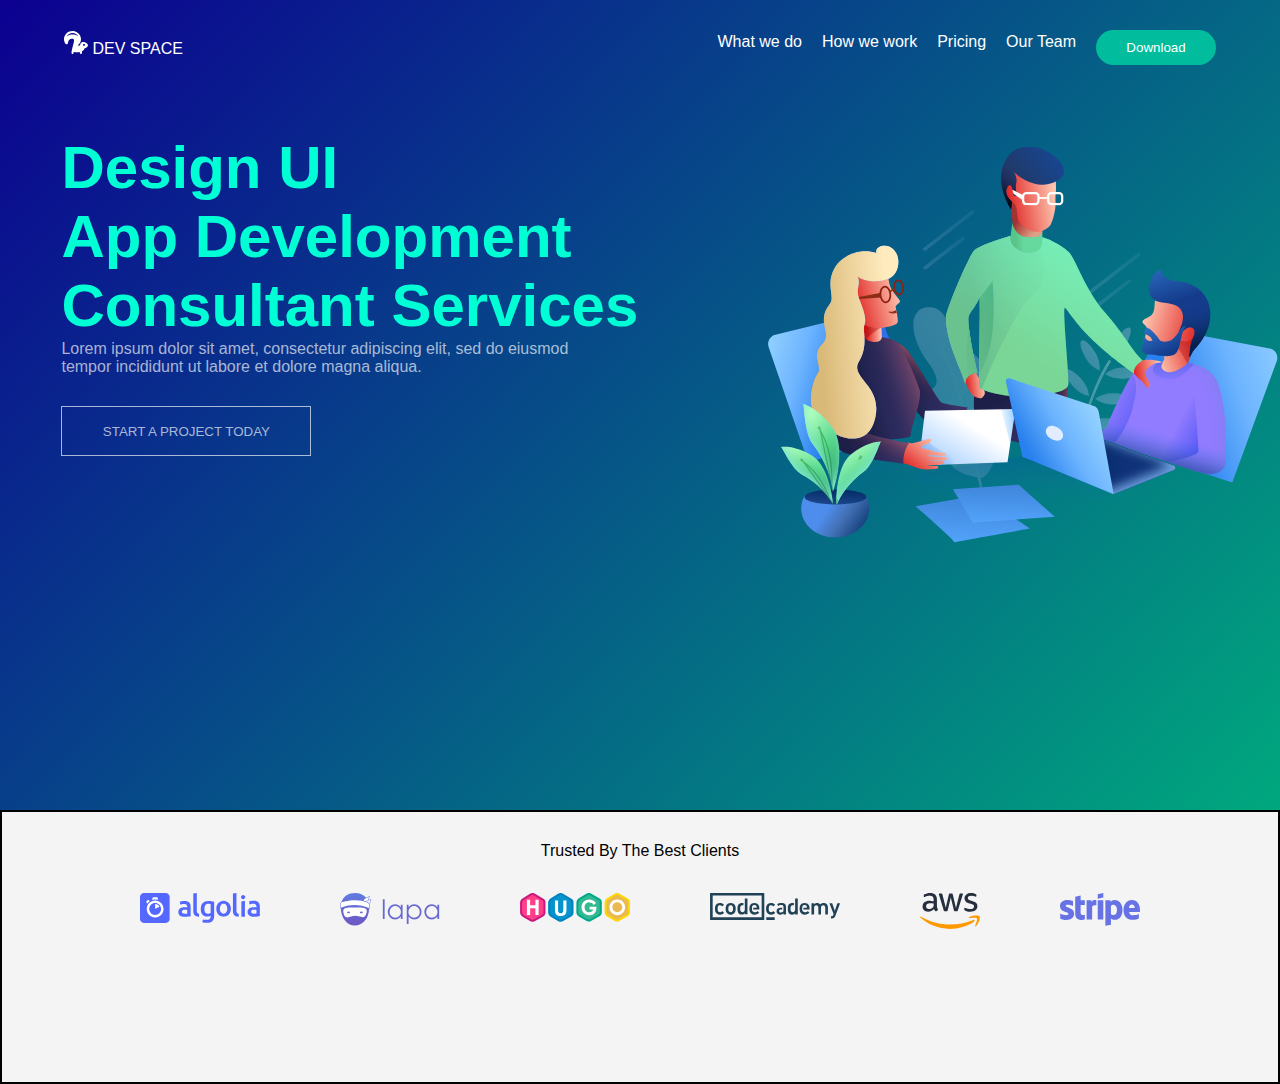
==== Dev_space1.html @ 769286bf "First two sections" ====
<!DOCTYPE html>
<html lang="en">

<head>
    <meta charset="UTF-8">
    <meta name="viewport" content="width=device-width, initial-scale=1.0">
    <title>DEV SPACE</title>
    <link rel="stylesheet" href="/dev_space1.css">
</head>

<body>
    <div class="header">

        <nav>
            <span><a href=""><img src="/logo.svg" alt="">
                    <span>DEV SPACE</span></a></span>
            <div class="nav-4items">
                <a href="">What we do </a>
                <a href="">How we work</a>
                <a href="">Pricing</a>
                <a href="">Our Team</a>
                <button id="nav-but">Download</button>
            </div>

        </nav>
        <div class="header2">
            <div class="header-text">


                <h1>
                    <span>
                        Design UI <br>
                    </span>
                    <span>
                        App
                    </span>
                    <span>
                        Development <br>
                    </span>
                    <span>
                        Consultant
                    </span>
                    <span>Services</span>
                </h1>
                <p>Lorem ipsum dolor sit amet,
                    consectetur adipiscing elit,
                    sed do eiusmod <br> tempor incididunt
                    ut labore et dolore magna aliqua.

                </p>
                <button>
                    START A PROJECT TODAY
                </button>

            </div>
            <div class="header-img">
                <img src="/yeo-feature-1.svg" width="510" alt="">
            </div>
        </div>
    </div>
    <div class="sec2">
        <div class="clients-title">Trusted By The Best Clients </div>
        <div class="clients">
            
            <a href="">
                <img src="/algolia.svg" width="120"></a>
            <a href=""><img src="/lapa-logo.svg" width="100" alt=""></a>
            <a href=""><img src="/hugo.svg" width="110" alt=""></a>
            <a href=""><img src="/codecademy.svg" width="130" alt=""></a>
            <a href=""><img src="/aws.svg" width="60" alt=""></a>
            <a href=""><img src="/stripe.svg" width="80" alt=""></a>

        </div>
    </div>



    <!-- collaborators html codes -->




    
</body>

</html>
---- dev_space1.css ----
* {
    padding: 0%;
    margin: 0;
    font-family: 'Poppins', sans-serif;
}

nav {
    display: flex;
    justify-content: space-between;
    padding: 30px 5%;
}

.nav-4items {
    display: grid;
    grid-template-columns: auto auto auto auto auto;
    gap: 20px;
    margin-right: ;
}

a {
    text-decoration: none;
    color: white;
    margin-top: 3px;

}

#nav-but {
    color: white;
    background-color: #01bd9d;
    width: 120px;
    height: 35px;
    border-radius: 50px;
    border: unset;
}

.header {
    background-image: linear-gradient(134deg, #0c0091 0%, #00a87e 100%);
    height: 90vh;
}

.header2 {
    display: grid;
    grid-template-columns:60% auto;
}

.header-text {
    margin: 5% 8%;

}
.header-text>h1{
    font-size:60px;
    color: #00ffd4;
}
.header-text>p{
    color: rgba(255, 255, 255, 0.66);
    margin-bottom: 30px;
}
.header-text>button{
    height: 50px;
    width: 250px;
    background: transparent;
    border:1px solid rgba(255, 255, 255, 0.661);
    color: rgba(255, 255, 255, 0.66);
}

.header-img>img {
    margin: 10% auto;
}
.sec2{
    background-color: #f4f4f4;
    border: 2px solid;
    height: 30vh;
}
.clients-title{
    text-align: center;
    margin-top: 30px;
    margin-bottom: 30px;
}
.clients{
   display: flex; 
    justify-content: center;
    gap: 80px;
}


/* Blessing Offa's css codes/ */



/* Other collaborators */
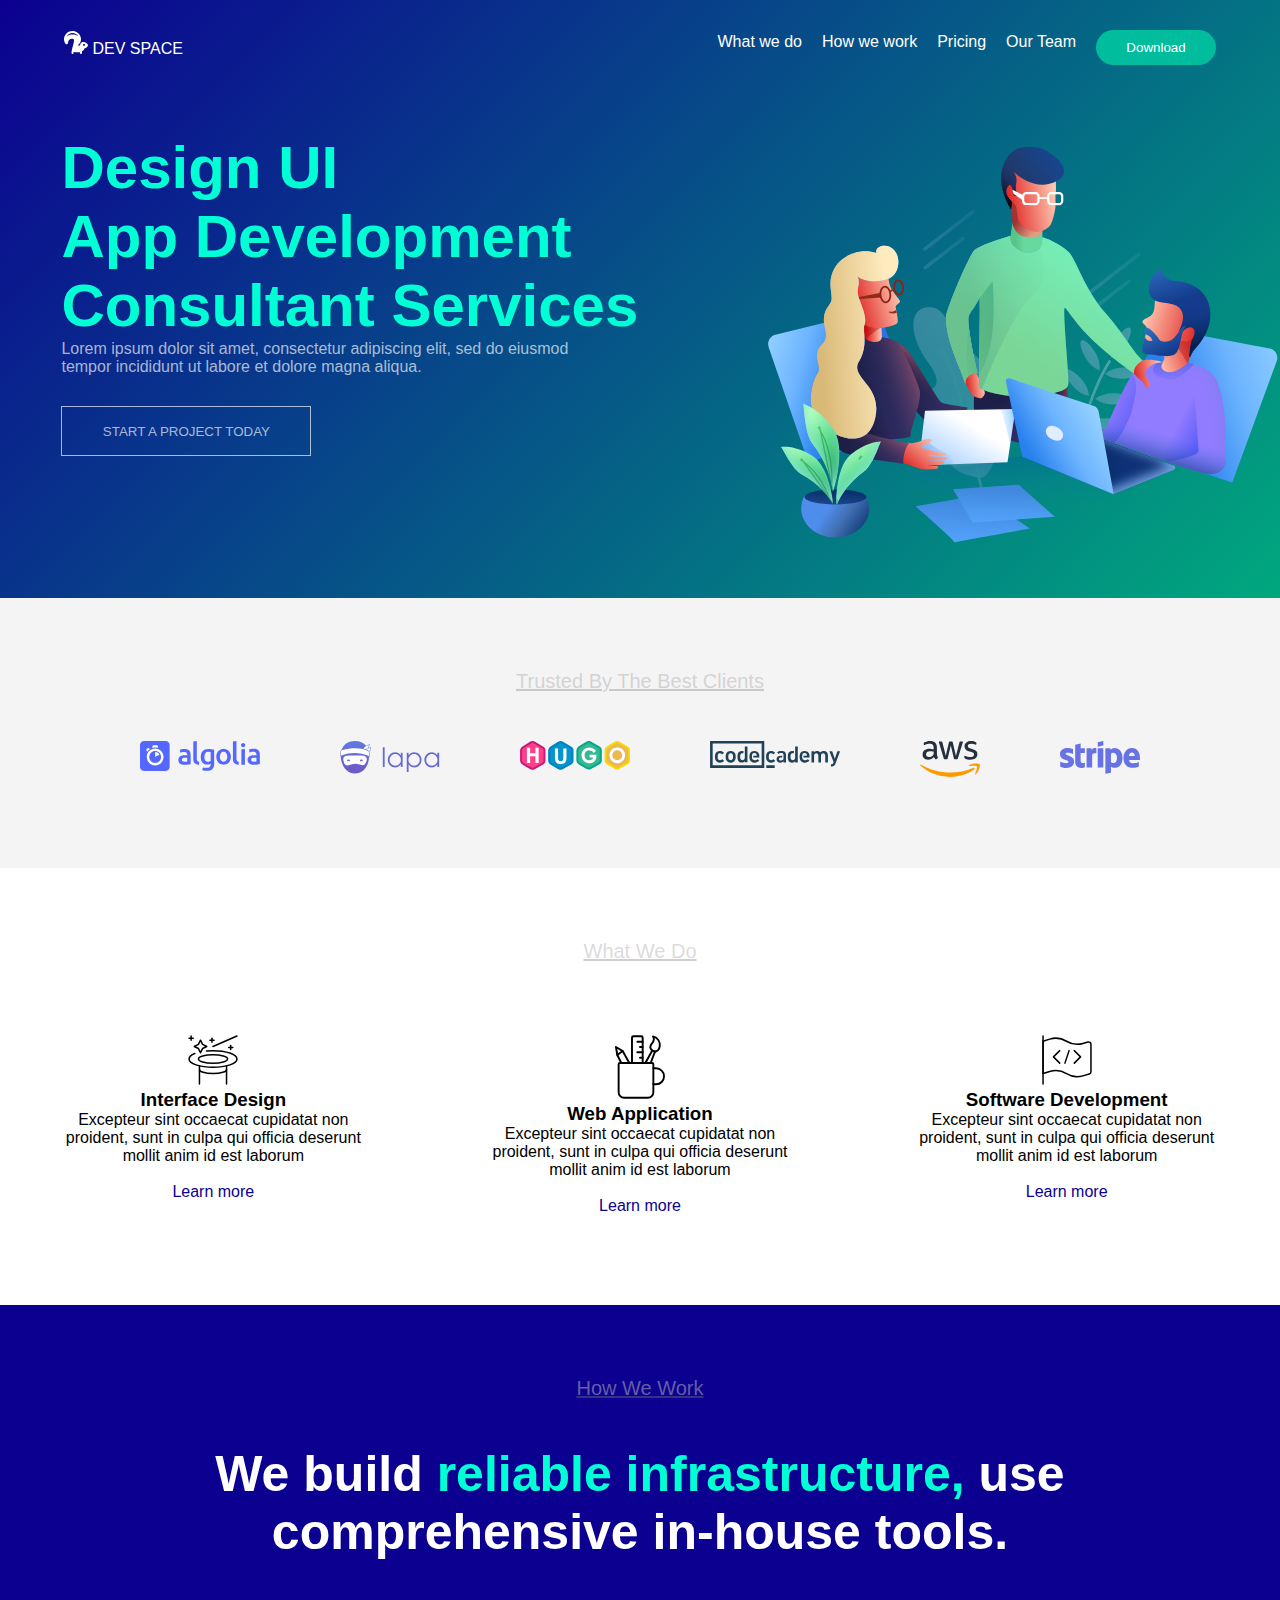
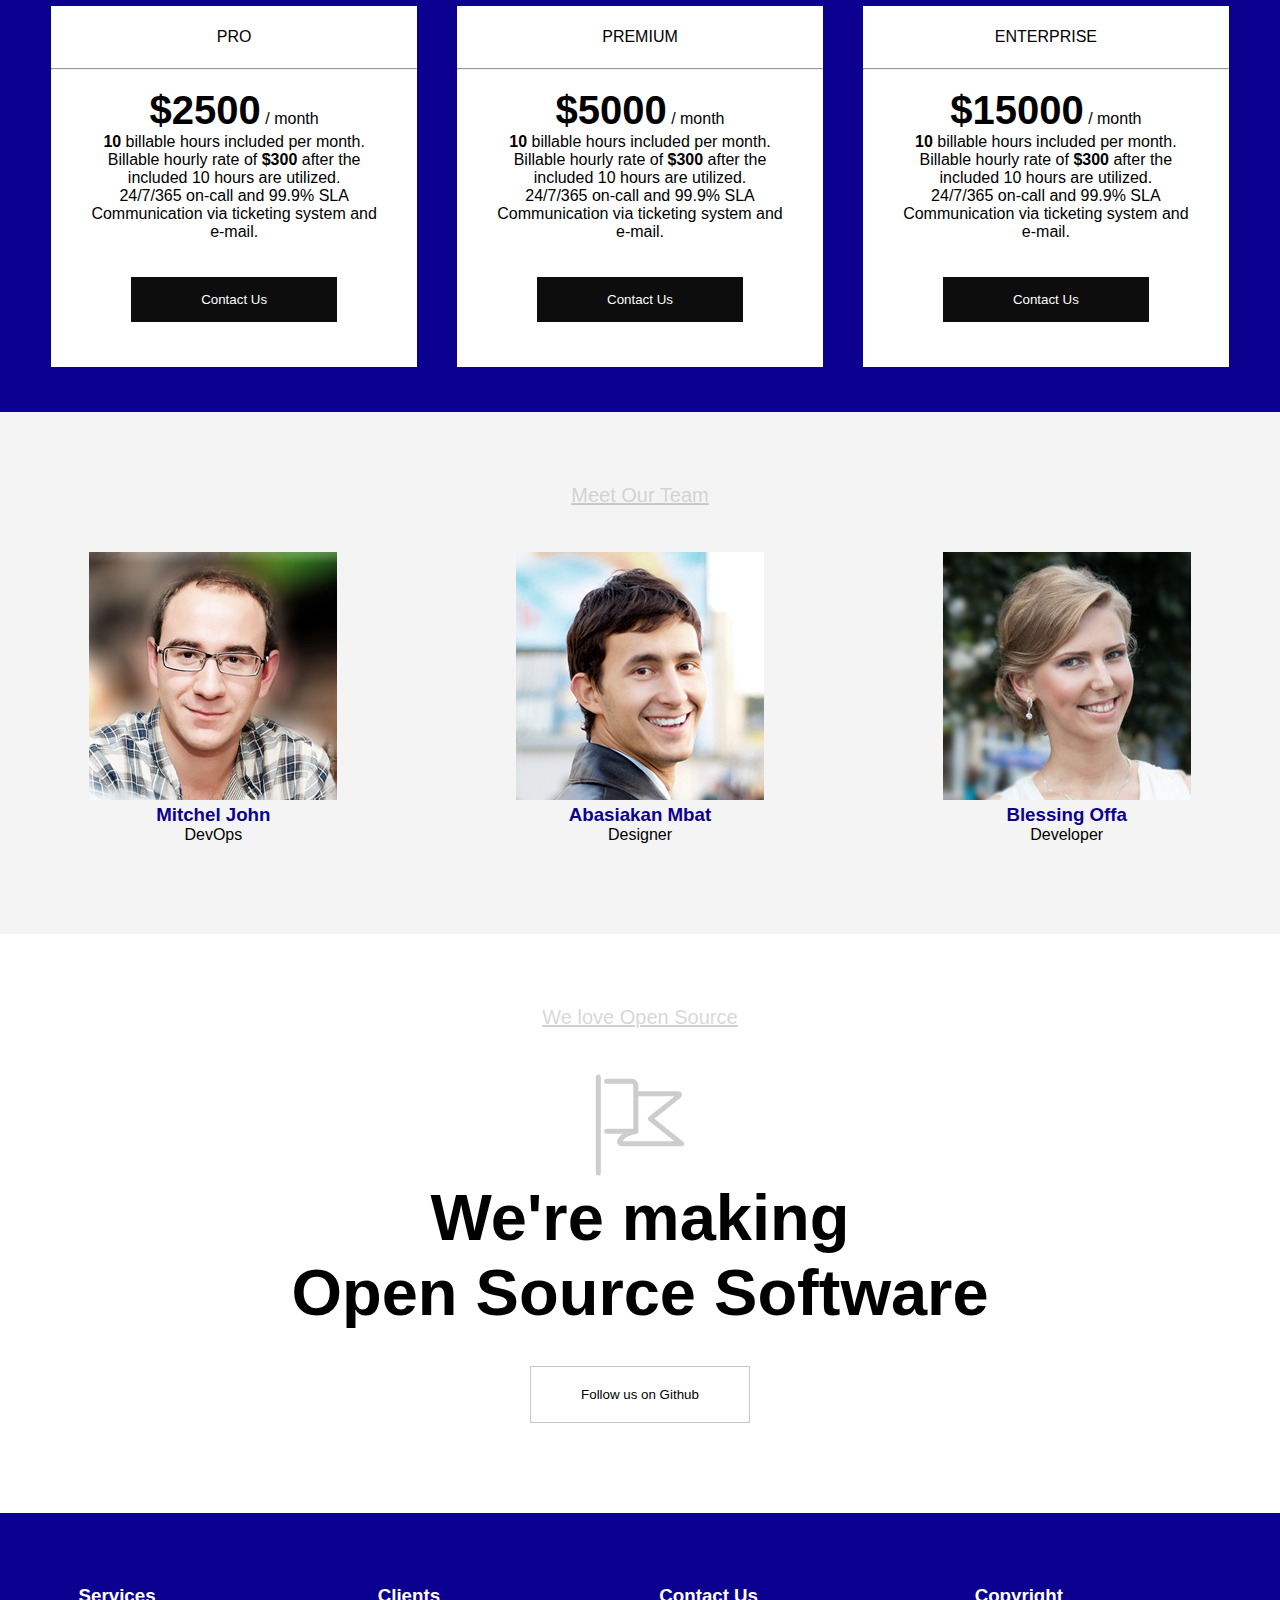
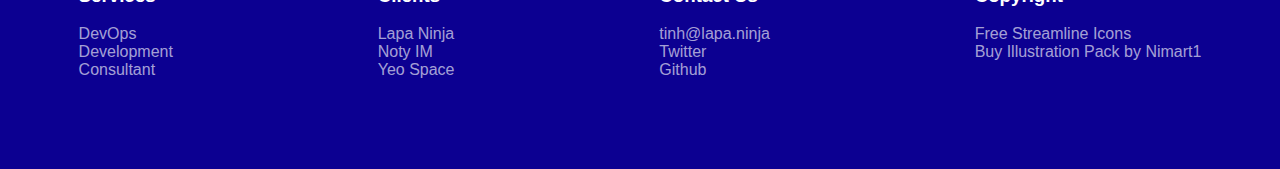
==== commit d6458189: "completed" ====
--- a/Dev_space1.html
+++ b/Dev_space1.html
@@ -15,10 +15,10 @@
             <span><a href=""><img src="/logo.svg" alt="">
                     <span>DEV SPACE</span></a></span>
             <div class="nav-4items">
-                <a href="">What we do </a>
-                <a href="">How we work</a>
-                <a href="">Pricing</a>
-                <a href="">Our Team</a>
+                <a href="#we-do">What we do </a>
+                <a href="#we-work">How we work</a>
+                <a href="#pricing">Pricing</a>
+                <a href="#our-team">Our Team</a>
                 <button id="nav-but">Download</button>
             </div>
 
@@ -57,30 +57,186 @@
                 <img src="/yeo-feature-1.svg" width="510" alt="">
             </div>
         </div>
+
     </div>
     <div class="sec2">
         <div class="clients-title">Trusted By The Best Clients </div>
         <div class="clients">
-            
-            <a href="">
+
+            <a id="clients-a" href="">
                 <img src="/algolia.svg" width="120"></a>
-            <a href=""><img src="/lapa-logo.svg" width="100" alt=""></a>
-            <a href=""><img src="/hugo.svg" width="110" alt=""></a>
-            <a href=""><img src="/codecademy.svg" width="130" alt=""></a>
-            <a href=""><img src="/aws.svg" width="60" alt=""></a>
-            <a href=""><img src="/stripe.svg" width="80" alt=""></a>
+            <a id="clients-a" href=""><img src="/lapa-logo.svg" width="100" alt=""></a>
+            <a id="clients-a" href=""><img src="/hugo.svg" width="110" alt=""></a>
+            <a id="clients-a" href=""><img src="/codecademy.svg" width="130" alt=""></a>
+            <a id="clients-a" id="clients-a" href=""><img src="/aws.svg" width="60" alt=""></a>
+            <a id="clients-a" href=""><img src="/stripe.svg" width="80" alt=""></a>
 
         </div>
     </div>
 
-
-
+    <section class="sec3">
+        <p id="we-do">What We Do</p>
+        <div class="div31">
+            <div class="div311">
+                <img src="/what-we-do-1.svg" alt="">
+                <h3>Interface Design</h3>
+                <p>Excepteur sint occaecat
+                    cupidatat non <br> proident,
+                    sunt in culpa qui officia
+                    deserunt <br> mollit anim id est laborum</p> <br>
+                <a href="">Learn more</a>
+            </div>
+            <div class="div311">
+                <img src="/what-we-do-2.svg" alt="">
+                <h3>Web Application</h3>
+                <p>Excepteur sint occaecat
+                    cupidatat non <br> proident,
+                    sunt in culpa qui officia
+                    deserunt <br> mollit anim id est laborum</p><br>
+                <a href="">Learn more</a>
+
+            </div>
+            <div class="div311">
+                <img src="/what-we-do-3.svg" alt="">
+                <h3>Software Development</h3>
+                <p>Excepteur sint occaecat
+                    cupidatat non <br> proident,
+                    sunt in culpa qui officia
+                    deserunt <br> mollit anim id est laborum</p><br>
+                <a href="">Learn more</a>
+
+            </div>
+        </div>
+        <div class="empty"></div>
+
+    </section>
+
+    <section class="sec4">
+        <div class="clients-title" id="we-work">How We Work </div>
+        <h1>
+            <span>We build </span>
+            <span class="light-blue">reliable infrastructure, </span>
+            <span>use <br> comprehensive in-house tools.</span>
+        </h1>
+        <div class="div41">
+            <div class="div411">
+                <p class="pricing">PRO</p>
+                <hr>
+                <p class="rate"><span class="font20">$2500</span> / month <br>
+
+                    <span class="bold">10</span> billable hours included per month. <br>
+                    Billable hourly rate of <span class="bold">$300</span> after the <br>
+                    included 10 hours are utilized. <br>
+                    24/7/365 on-call and 99.9% SLA <br>
+                    Communication via ticketing system and <br>
+                    e-mail.
+                </p>
+                <button>Contact Us</button>
+            </div>
+            <div class="div411">
+                <p class="pricing" id="pricing">PREMIUM</p>
+                <hr>
+                <p class="rate"><span class="font20">$5000</span> / month <br>
+
+                    <span class="bold">10</span> billable hours included per month. <br>
+                    Billable hourly rate of <span class="bold">$300</span> after the <br>
+                    included 10 hours are utilized. <br>
+                    24/7/365 on-call and 99.9% SLA <br>
+                    Communication via ticketing system and <br>
+                    e-mail.
+                </p>
+                <button>Contact Us</button>
+            </div>
+            <div class="div411">
+                <p class="pricing">ENTERPRISE</p>
+                <hr>
+                <p class="rate"><span class="font20">$15000</span> / month <br>
+
+                    <span class="bold">10</span> billable hours included per month. <br>
+                    Billable hourly rate of <span class="bold">$300</span> after the <br>
+                    included 10 hours are utilized. <br>
+                    24/7/365 on-call and 99.9% SLA <br>
+                    Communication via ticketing system and <br>
+                    e-mail.
+                </p>
+                <button>Contact Us</button>
+            </div>
+        </div>
+        <div class="empty"></div>
+
+    </section>
+    <section class="sec5">
+        <div class="clients-title" id="our-team">Meet Our Team </div>
+        <div class="div31">
+            <div class="div511">
+                <img src="/team-1.jpg" width="" alt="">
+                <h3><a href="">Mitchel John</a></h3>
+                <p>DevOps </p>
+            </div>
+            <div class="div511">
+                <img src="/team-2.jpg" width="" alt="">
+                <h3><a href="">Abasiakan Mbat</a></h3>
+                <p>Designer </p>
+            </div>
+            <div class="div511">
+                <img src="/team-3.jpg" width="" alt="">
+                <h3><a href="">Blessing Offa</a></h3>
+                <p>Developer </p>
+            </div>
+            <div class="empty"></div>
+        </div>
+    </section>
+    <section class="sec6">
+        <div class="clients-title">We love Open Source</div>
+        <img src="/open-source.svg" alt="">
+        <h1>
+            <span>
+                We're making <br>
+            </span>
+            <span>
+                Open Source Software
+            </span>
+        </h1>
+        <button>
+            Follow us on Github
+        </button>
+        <div class="empty"></div>
+
+    </section>
+    <footer>
+        <section>
+
+            <div class="">
+                <h3> Services</h3>
+                DevOps<br>
+                Development<br>
+                Consultant
+            </div>
+            <div class="">
+                <h3>Clients</h3>
+                Lapa Ninja <br>
+                Noty IM<br>
+                Yeo Space
+            </div>
+            <div class="">
+                <h3>Contact Us</h3>
+                tinh@lapa.ninja<br>
+                Twitter<br>
+                Github<br>
+            </div>
+            <div class="">
+                <h3>Copyright</h3>
+                Free Streamline Icons<br>
+                Buy Illustration Pack by Nimart1
+            </div>
+        </section>
+    </footer>
     <!-- collaborators html codes -->
 
 
 
 
-    
+
 </body>
 
 </html>--- a/dev_space1.css
+++ b/dev_space1.css
@@ -4,6 +4,10 @@
     font-family: 'Poppins', sans-serif;
 }
 
+.empty {
+    height: 10vh;
+}
+
 nav {
     display: flex;
     justify-content: space-between;
@@ -14,7 +18,6 @@
     display: grid;
     grid-template-columns: auto auto auto auto auto;
     gap: 20px;
-    margin-right: ;
 }
 
 a {
@@ -35,54 +38,197 @@
 
 .header {
     background-image: linear-gradient(134deg, #0c0091 0%, #00a87e 100%);
-    height: 90vh;
+    height: 90%;
 }
 
 .header2 {
     display: grid;
-    grid-template-columns:60% auto;
+    grid-template-columns: 60% auto;
 }
 
 .header-text {
     margin: 5% 8%;
 
 }
-.header-text>h1{
-    font-size:60px;
+
+.header-text>h1 {
+    font-size: 60px;
     color: #00ffd4;
 }
-.header-text>p{
+
+.header-text>p {
     color: rgba(255, 255, 255, 0.66);
     margin-bottom: 30px;
 }
-.header-text>button{
+
+.header-text>button {
     height: 50px;
     width: 250px;
     background: transparent;
-    border:1px solid rgba(255, 255, 255, 0.661);
+    border: 1px solid rgba(255, 255, 255, 0.661);
     color: rgba(255, 255, 255, 0.66);
 }
 
 .header-img>img {
     margin: 10% auto;
 }
-.sec2{
+
+.sec2 {
     background-color: #f4f4f4;
-    border: 2px solid;
+
     height: 30vh;
 }
-.clients-title{
-    text-align: center;
-    margin-top: 30px;
-    margin-bottom: 30px;
-}
-.clients{
-   display: flex; 
+
+.clients-title {
+    text-align: center;
+    padding-top: 8vh;
+    margin-bottom: 5vh;
+    text-decoration: underline rgba(128, 128, 128, 0.378);
+    color: rgba(180, 180, 180, 0.533);
+    font-size: 20px;
+
+}
+
+.clients {
+    display: flex;
     justify-content: center;
     gap: 80px;
 }
 
-
+.sec3 {
+    text-align: center;
+    height: 50%;
+
+}
+
+#we-do {
+    text-decoration: underline rgba(128, 128, 128, 0.378);
+    color: rgba(128, 128, 128, 0.301);
+    font-size: 20px;
+    margin: 8vh;
+    /* border: 2px solid; */
+
+}
+
+.div31 {
+    display: grid;
+    grid-template-columns: auto auto auto;
+    text-align: center;
+}
+
+.div311>img {
+    width: 50px;
+}
+
+.div311>a,
+.div511>h3>a {
+    color: #0c0091;
+}
+
+.sec4 {
+    height: 120%;
+    background-color: #0c0091;
+    text-align: center;
+}
+
+.light-blue {
+    color: #00ffd4;
+}
+
+.sec4>h1 {
+    color: white;
+    font-size: 50px;
+}
+
+.div41 {
+    margin: auto;
+    display: grid;
+    grid-template-columns: auto auto auto;
+    gap: 40px;
+    width: 92%;
+
+}
+
+.div411>img {
+    width: 50px;
+}
+
+.div411 {
+    background-color: white;
+    height: 100%;
+    margin-top: 5vh;
+
+    /* color: #0c0091; */
+}
+
+.pricing {
+    padding: 22px;
+}
+
+.font20 {
+    font-weight: bolder;
+    font-size: 40px;
+}
+
+.div411>button {
+    margin-top: 4vh;
+    padding: 15px 70px;
+    color: white;
+    background-color: rgba(0, 0, 0, 0.949);
+    border: unset;
+}
+
+.div411>button:hover {
+    background-color: #4b3bfb;
+}
+
+.bold {
+    font-weight: bold;
+}
+
+.rate {
+    padding-top: 2vh;
+
+}
+
+.sec5 {
+    height: 70%;
+    background-color: #f4f4f4;
+}
+
+.sec6 {
+    height: 70%;
+    text-align: center;
+}
+.sec6>h1{
+    font-size: 65px;
+}
+.sec6>button {
+    margin-top: 4vh;
+    padding: 20px 50px;
+    background-color:transparent;
+    border: 1px solid rgba(182, 182, 182, 0.755);
+}
+footer{
+    background-color: #0c0091;
+    color: #ffffffa4;
+    padding-top: 8vh;
+    padding-bottom: 10vh;
+
+}
+footer>section{
+    display: grid;
+    grid-template-columns: auto auto auto auto;
+    gap: 16vw;
+    /* border: 2px solid; */
+
+    width: fit-content;
+    margin: auto;
+}
+footer>section>div>h3{
+    color: #fff;
+    margin-bottom: 2vh;
+}
 /* Blessing Offa's css codes/ */
 
 
